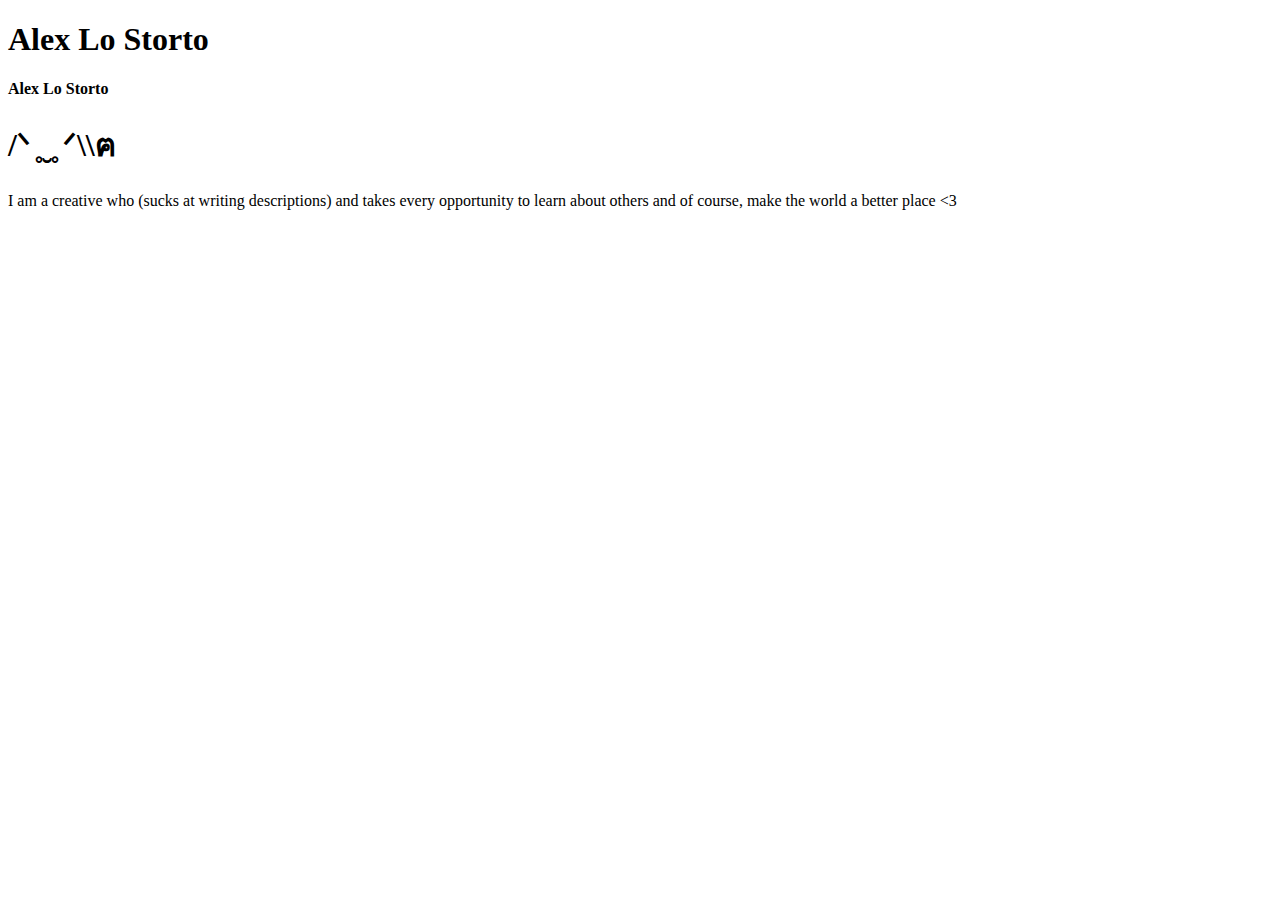
==== index.html @ 3726cffb "Create index.html" ====
<!DOCTYPE html>

<html lang="en">

<head>

    <meta charset="UTF-8">

    <link rel="stylesheet" href="main.css">

    <link rel="stylesheet" href="styles.css">

    <link rel="preconnect" href="https://fonts.googleapis.com">

    <link rel="preconnect" href="https://fonts.gstatic.com" crossorigin>

    <link href="https://fonts.googleapis.com/css2?family=Jost&display=swap" rel="stylesheet">

    <meta http-equiv="X-UA-Compatible" content="IE=edge">

    <meta name="viewport" content="width=, initial-scale=1.0">

    <script src="app.js" defer></script>

    <title>Alex lo Storto</title>

</head>

<body>

    <div class="intro">

        <h1 class='logo-header'>

            <span class="logo">Alex</span>

            <span class="logo">Lo</span>

            <span class="logo">Storto</span>

        </h1>

    </div>

    

    <div class="main">

        <header>

            <h4>Alex Lo Storto</h4>

        </header>

        <div class="view">

            <h1 class='quote'>/ᐠ ̥  ̮  ̥ ᐟ\\ฅ</h1>

            <div>I am a creative who (sucks at writing descriptions) and takes every opportunity to learn about others and of course, make the world a better place <3</div>

        </div>

    </div>

</body>

</html>
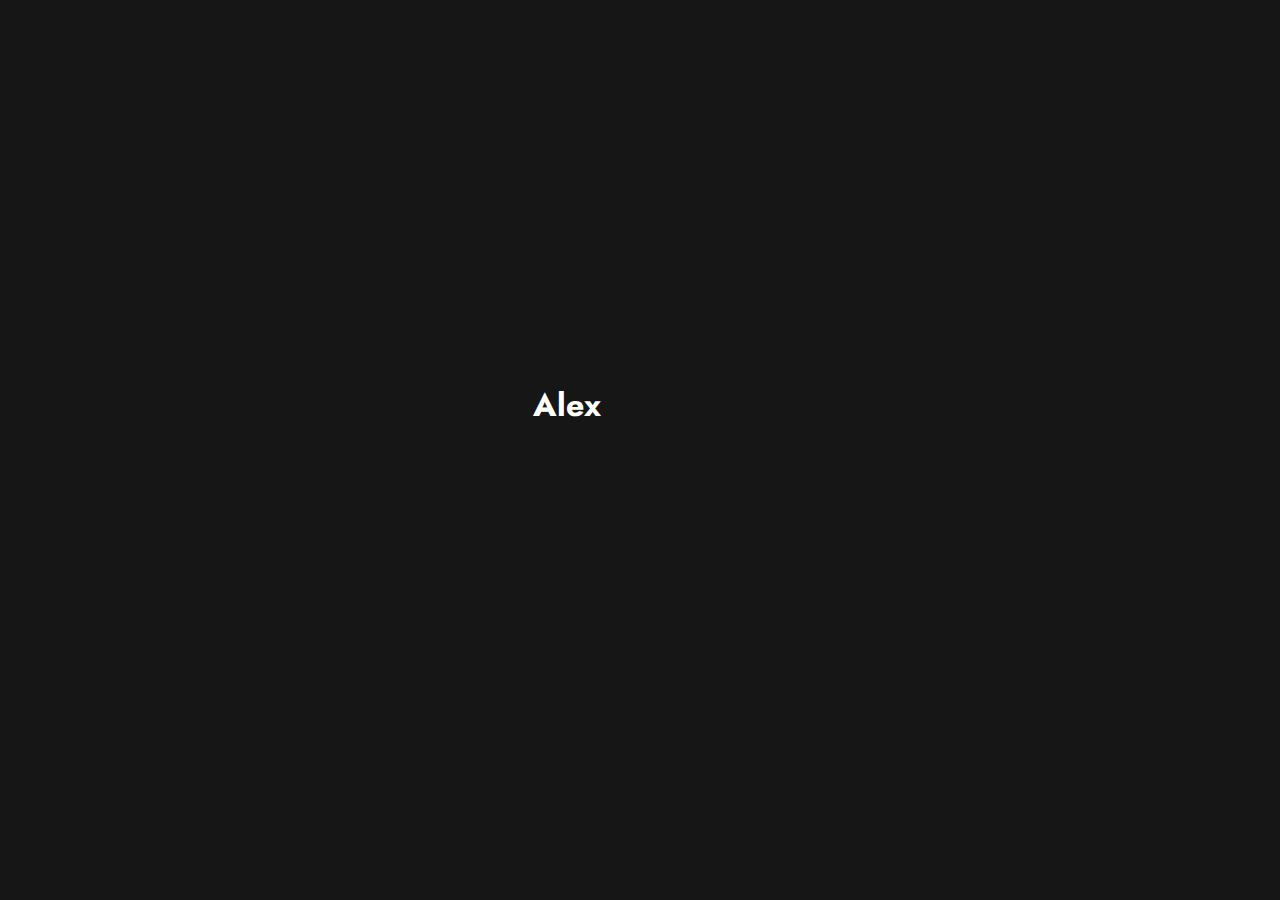
==== commit df39a2ec: "Update index.html" ====
--- a/index.html
+++ b/index.html
@@ -15,7 +15,10 @@
     <link rel="preconnect" href="https://fonts.gstatic.com" crossorigin>
 
     <link href="https://fonts.googleapis.com/css2?family=Jost&display=swap" rel="stylesheet">
-
+    <link rel="apple-touch-icon" sizes="180x180" href="/apple-touch-icon.png">
+    <link rel="icon" type="image/png" sizes="32x32" href="/favicon-32x32.png">
+    <link rel="icon" type="image/png" sizes="16x16" href="/favicon-16x16.png">
+    <link rel="manifest" href="/site.webmanifest">
     <meta http-equiv="X-UA-Compatible" content="IE=edge">
 
     <meta name="viewport" content="width=, initial-scale=1.0">
--- a/styles.css
+++ b/styles.css
@@ -0,0 +1,175 @@
+:root {
+
+    --lightest: #E79E4F;
+
+    --lighter: #A05344;
+
+    --dark: #734046;
+
+    --darkest: #321F28;
+
+}
+
+
+
+* {
+
+    margin: 0;
+
+    padding: 0;
+
+    box-sizing: border-box;
+
+    font-family: 'Jost', sans-serif;
+
+}
+
+
+
+/* Splash screen */
+
+.intro {
+
+    position: fixed;
+
+    z-index: 1;
+
+    left: 0;
+
+    top: 0;
+
+    width: 100%;
+
+    height: 100vh;
+
+    background-color: #161616;
+
+    transition: 1s;
+
+}
+
+
+
+.logo-header {
+
+    position: absolute;
+
+    top: 45%;
+
+    left: 50%;
+
+    transform: translate(-50%, -50%);
+
+    color: #ffffff;
+
+}
+
+
+
+.logo {
+
+    position: relative;
+
+    display: inline-block;
+
+    bottom: -30px;
+
+    opacity: 0;
+
+}
+
+
+
+.logo.active {
+
+    bottom: 0px;
+
+    opacity: 1;
+
+    transition: cubic-bezier(0.45, 0, 0.55, 1) 1s;
+
+}
+
+
+
+.logo.fade {
+
+    bottom: 150px;
+
+    opacity: 0;
+
+    transition: cubic-bezier(0.45, 0, 0.55, 1) 1s;
+
+}
+
+
+
+/* Main view */
+
+.main {
+
+    background-color: var(--lightest);
+
+    height: 100vh;
+
+}
+
+
+
+.view {
+
+    position: relative;
+
+    display: flex;
+
+    flex-direction: column;
+
+    justify-content: center;
+
+    padding: 0rem 1.5rem 1rem 1rem;
+
+    text-align: center;
+
+}
+
+
+
+.quote {
+
+    padding-bottom: 0.5rem;
+
+}
+
+
+
+header {
+
+    position: relative;
+
+    left: 0;
+
+    top: 0;
+
+    width: 100%;
+
+    height: 80px;
+
+    background-color: var(--lightest);
+
+}
+
+
+
+header h4 {
+
+    position: absolute;
+
+    color: var(--darkest);
+
+    left: 10%;
+
+    bottom: 1rem;
+
+    font-size: 1.6rem;
+
+}
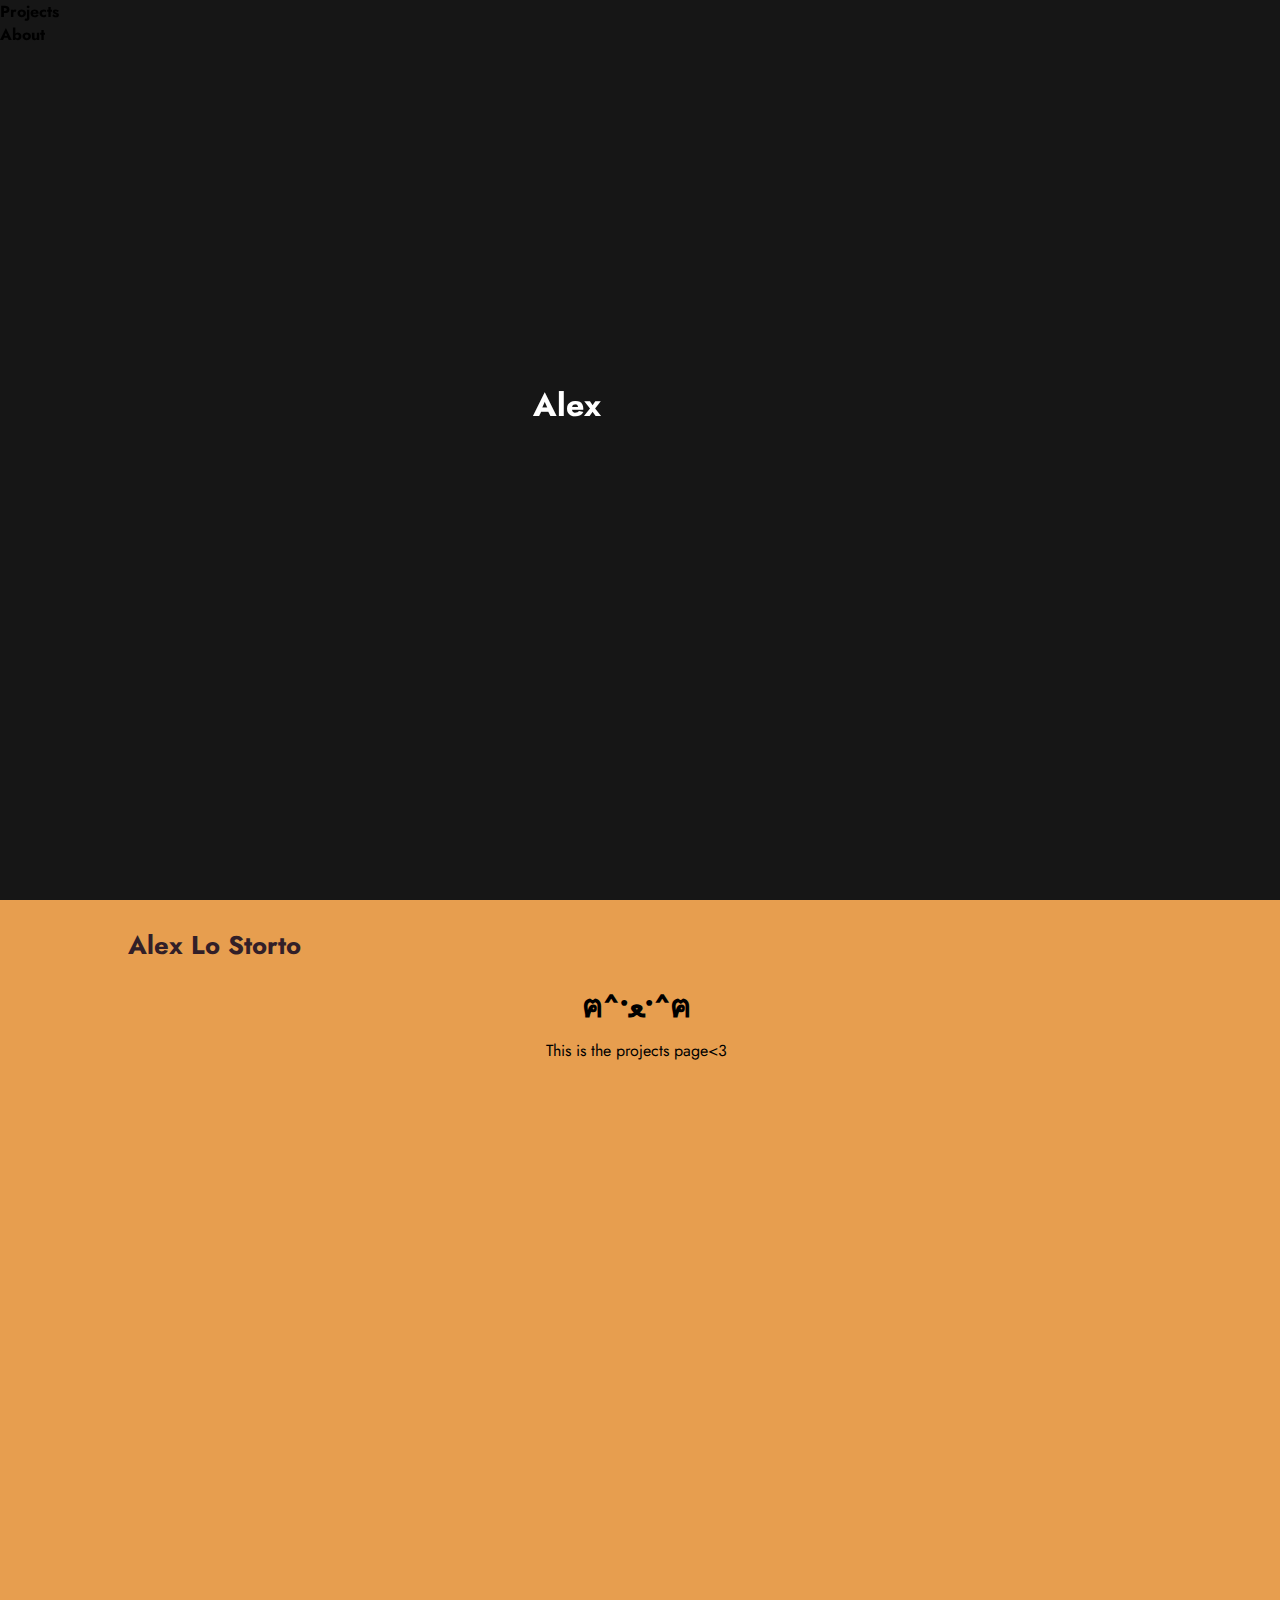
==== commit 4f19afc5: "Update index.html" ====
--- a/index.html
+++ b/index.html
@@ -1,70 +1,53 @@
 <!DOCTYPE html>
-
 <html lang="en">
-
 <head>
-
     <meta charset="UTF-8">
-
     <link rel="stylesheet" href="main.css">
-
     <link rel="stylesheet" href="styles.css">
-
     <link rel="preconnect" href="https://fonts.googleapis.com">
-
     <link rel="preconnect" href="https://fonts.gstatic.com" crossorigin>
-
     <link href="https://fonts.googleapis.com/css2?family=Jost&display=swap" rel="stylesheet">
-    <link rel="apple-touch-icon" sizes="180x180" href="/apple-touch-icon.png">
-    <link rel="icon" type="image/png" sizes="32x32" href="/favicon-32x32.png">
-    <link rel="icon" type="image/png" sizes="16x16" href="/favicon-16x16.png">
-    <link rel="manifest" href="/site.webmanifest">
     <meta http-equiv="X-UA-Compatible" content="IE=edge">
-
-    <meta name="viewport" content="width=, initial-scale=1.0">
-
+    <meta name="viewport" content="width=device-width, initial-scale=1.0">
     <script src="app.js" defer></script>
-
     <title>Alex lo Storto</title>
-
 </head>
-
 <body>
-
     <div class="intro">
-
+        <div class='projects category'>
+            <div class="projects-circle">
+                <b>Projects</b>
+            </div>
+        </div>
+        <div class='about category'>
+            <div class="about-circle">
+                <b>About</b>
+            </div>
+        </div>
         <h1 class='logo-header'>
-
             <span class="logo">Alex</span>
-
             <span class="logo">Lo</span>
-
             <span class="logo">Storto</span>
-
         </h1>
-
     </div>
-
     
-
-    <div class="main">
-
+    <div class="main about-page">
         <header>
-
             <h4>Alex Lo Storto</h4>
-
         </header>
-
         <div class="view">
-
             <h1 class='quote'>/ᐠ ̥  ̮  ̥ ᐟ\\ฅ</h1>
-
             <div>I am a creative who (sucks at writing descriptions) and takes every opportunity to learn about others and of course, make the world a better place <3</div>
-
         </div>
-
     </div>
-
+    <div class="main projects-page">
+        <header>
+            <h4>Alex Lo Storto</h4>
+        </header>
+        <div class="view">
+            <h1 class='quote'>ฅ^•ﻌ•^ฅ</h1>
+            <div>This is the projects page<3</div>
+        </div>
+    </div>
 </body>
-
 </html>
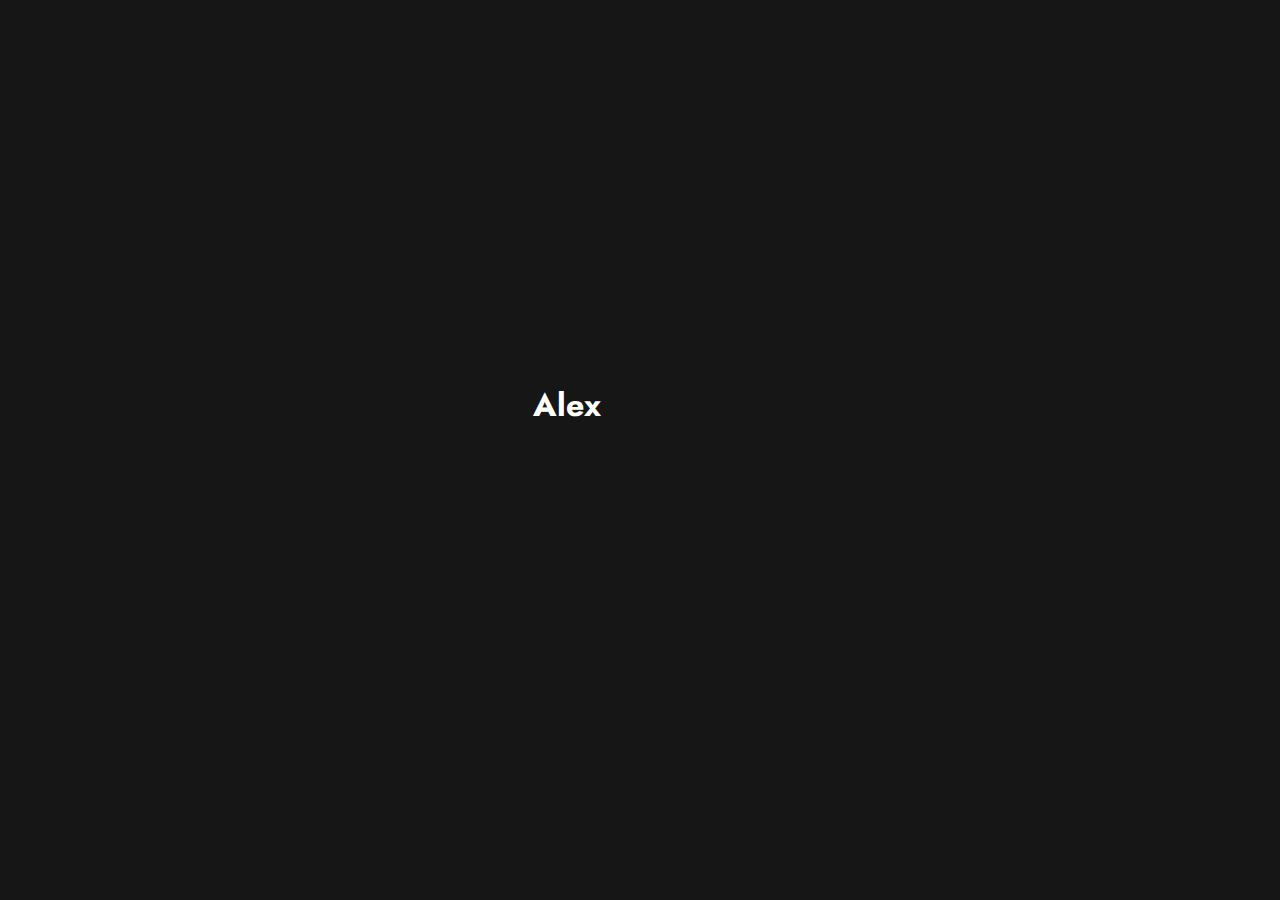
==== commit 036d8fcb: "Update index.html" ====
--- a/index.html
+++ b/index.html
@@ -2,7 +2,10 @@
 <html lang="en">
 <head>
     <meta charset="UTF-8">
-    <link rel="stylesheet" href="main.css">
+    <link rel="apple-touch-icon" sizes="180x180" href="/apple-touch-icon.png">
+    <link rel="icon" type="image/png" sizes="32x32" href="/favicon-32x32.png">
+    <link rel="icon" type="image/png" sizes="16x16" href="/favicon-16x16.png">
+    <link rel="manifest" href="/site.webmanifest">
     <link rel="stylesheet" href="styles.css">
     <link rel="preconnect" href="https://fonts.googleapis.com">
     <link rel="preconnect" href="https://fonts.gstatic.com" crossorigin>
--- a/styles.css
+++ b/styles.css
@@ -1,175 +1,251 @@
 :root {
-
     --lightest: #E79E4F;
-
     --lighter: #A05344;
-
     --dark: #734046;
-
     --darkest: #321F28;
-
-}
-
-
+}
 
 * {
-
     margin: 0;
-
     padding: 0;
-
     box-sizing: border-box;
-
     font-family: 'Jost', sans-serif;
-
-}
-
-
+}
 
 /* Splash screen */
-
 .intro {
-
     position: fixed;
-
     z-index: 1;
-
     left: 0;
-
     top: 0;
-
     width: 100%;
-
     height: 100vh;
-
     background-color: #161616;
-
     transition: 1s;
-
-}
-
-
+}
 
 .logo-header {
-
-    position: absolute;
-
+    position: absolute;
+    white-space: nowrap;
     top: 45%;
-
     left: 50%;
-
     transform: translate(-50%, -50%);
-
     color: #ffffff;
-
-}
-
-
+}
 
 .logo {
-
     position: relative;
-
     display: inline-block;
-
     bottom: -30px;
-
-    opacity: 0;
-
-}
-
-
+    opacity: 0;
+}
 
 .logo.active {
-
     bottom: 0px;
-
     opacity: 1;
-
     transition: cubic-bezier(0.45, 0, 0.55, 1) 1s;
-
-}
-
-
+}
+
+.category {
+    border-radius: 100%;
+    transition: box-shadow 0.3s, opacity 2s
+}
+
+.category > div {
+    display: flex;
+    justify-content: center;
+    align-items: center;
+    width: 100%;
+    height: 100%;
+    border-radius: 100%;
+    transition: ease-in-out 0.3s;
+}
+
+.projects {
+    opacity: 0;
+    position: absolute;
+    width: 5rem;
+    height: 5rem;
+    background-color: #FFA500;
+    animation: float2 6s ease-in-out infinite;
+}
+
+.projects-circle {
+    background-color: #FFA500;
+}
+
+.projects-circle:hover {
+    box-shadow: 0px 0px 20px 0px #FFA500;
+    cursor: pointer;
+}
+
+.projects.active {
+    opacity: 1;
+}
+
+.about {
+    opacity: 0;
+    position: absolute;
+    width: 4rem;
+    height: 4rem;
+    background-color: #BF40BF;
+    animation: float 6s ease-in-out infinite;
+}
+
+.about-circle {
+    background-color: #BF40BF;
+}
+
+.about.active {
+    opacity: 1;
+}
+
+.about-circle:hover {
+    box-shadow: 0px 0px 20px 0px #BF40BF;
+    cursor: pointer;
+}
 
 .logo.fade {
-
     bottom: 150px;
-
-    opacity: 0;
-
+    opacity: 0;
     transition: cubic-bezier(0.45, 0, 0.55, 1) 1s;
-
-}
-
-
+}
+
+@keyframes float {
+    0% {
+        box-shadow: 0px 0px 20px 0px rgba(191, 64, 191, 0.6);
+        transform: translateY(0px);
+    }
+
+    50% {
+        box-shadow: 0px 10px 20px 0px rgba(191, 64, 191, 0.2);
+        transform: translateY(-10px);
+    }
+
+    100% {
+        box-shadow: 0px 0px 20px 0px rgba(191, 64, 191, 0.6);
+        transform: translateY(0px);
+    }
+}
+
+@keyframes float2 {
+    0% {
+        box-shadow: 0px 0px 20px 0px rgba(255, 165, 0, 0.6);
+        transform: translateY(0px);
+    }
+
+    50% {
+        box-shadow: 0px 10px 20px 0px rgba(255, 165, 0, 0.2);
+        transform: translateY(-10px);
+    }
+
+    100% {
+        box-shadow: 0px 0px 20px 0px rgba(255, 165, 0, 0.6);
+        transform: translateY(0px);
+    }
+}
+
+@media (max-width: 2000px) {
+    .about {
+        left: 20%;
+        top: 53%;
+    }
+
+    .projects {
+        left: 75%;
+        top: 30%;
+    }
+}
+
+@media (max-width: 1500px) {
+    .about {
+        left: 15%;
+        top: 53%;
+    }
+
+    .projects {
+        left: 80%;
+        top: 30%;
+    }
+}
+
+@media (max-width: 1000px) {
+    .about {
+        left: 10%;
+        top: 53%;
+    }
+
+    .projects {
+        left: 80%;
+        top: 30%;
+    }
+}
+
+@media (max-width: 500px) {
+    .about {
+        left: 10%;
+        top: 53%;
+    }
+
+    .projects {
+        left: 70%;
+        top: 30%;
+    }
+}
+
+@media (max-width: 300px) {
+    .about {
+        left: 10%;
+        top: 55%;
+    }
+
+    .projects {
+        left: 65%;
+        top: 27%;
+    }
+}
 
 /* Main view */
-
 .main {
-
+    display: none;
     background-color: var(--lightest);
-
     height: 100vh;
-
-}
-
-
+}
+
+.about-page.active {
+    display: block;
+}
+
+.projects-page.active {
+    display: block;
+}
 
 .view {
-
     position: relative;
-
     display: flex;
-
     flex-direction: column;
-
     justify-content: center;
-
     padding: 0rem 1.5rem 1rem 1rem;
-
     text-align: center;
-
-}
-
-
+}
 
 .quote {
-
     padding-bottom: 0.5rem;
-
-}
-
-
+}
 
 header {
-
     position: relative;
-
     left: 0;
-
     top: 0;
-
     width: 100%;
-
     height: 80px;
-
     background-color: var(--lightest);
-
-}
-
-
+}
 
 header h4 {
-
-    position: absolute;
-
+    position: absolute;
     color: var(--darkest);
-
     left: 10%;
-
     bottom: 1rem;
-
     font-size: 1.6rem;
-
-}
+}
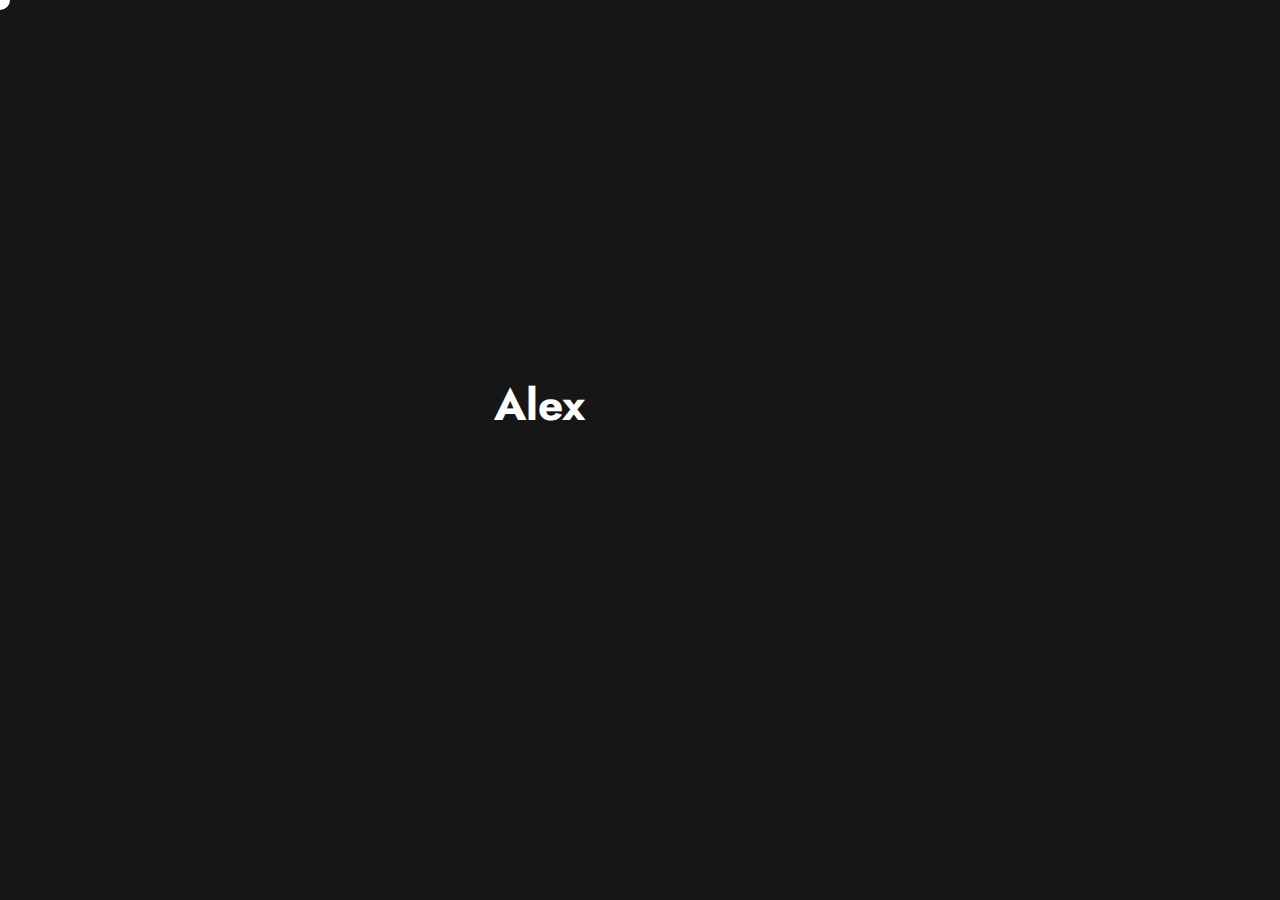
==== commit 78e6444a: "Update index.html" ====
--- a/index.html
+++ b/index.html
@@ -1,56 +1,119 @@
 <!DOCTYPE html>
 <html lang="en">
-<head>
-    <meta charset="UTF-8">
-    <link rel="apple-touch-icon" sizes="180x180" href="/apple-touch-icon.png">
-    <link rel="icon" type="image/png" sizes="32x32" href="/favicon-32x32.png">
-    <link rel="icon" type="image/png" sizes="16x16" href="/favicon-16x16.png">
-    <link rel="manifest" href="/site.webmanifest">
-    <link rel="stylesheet" href="styles.css">
-    <link rel="preconnect" href="https://fonts.googleapis.com">
-    <link rel="preconnect" href="https://fonts.gstatic.com" crossorigin>
-    <link href="https://fonts.googleapis.com/css2?family=Jost&display=swap" rel="stylesheet">
-    <meta http-equiv="X-UA-Compatible" content="IE=edge">
-    <meta name="viewport" content="width=device-width, initial-scale=1.0">
+  <head>
+    <meta charset="UTF-8" />
+    <link rel="apple-touch-icon" sizes="180x180" href="/apple-touch-icon.png" />
+    <link rel="icon" type="image/png" sizes="32x32" href="/favicon-32x32.png" />
+    <link rel="icon" type="image/png" sizes="16x16" href="/favicon-16x16.png" />
+    <link rel="manifest" href="/site.webmanifest" />
+    <link rel="stylesheet" href="styles.css" />
+    <link rel="preconnect" href="https://fonts.googleapis.com" />
+    <link rel="preconnect" href="https://fonts.gstatic.com" crossorigin />
+    <link
+      href="https://fonts.googleapis.com/css2?family=Jost&display=swap"
+      rel="stylesheet"
+    />
+    <meta http-equiv="X-UA-Compatible" content="IE=edge" />
+    <meta name="viewport" content="width=device-width, initial-scale=1.0" />
     <script src="app.js" defer></script>
     <title>Alex lo Storto</title>
-</head>
-<body>
+  </head>
+  <body>
     <div class="intro">
-        <div class='projects category'>
-            <div class="projects-circle">
-                <b>Projects</b>
-            </div>
+      <div class="quote"></div>
+      <div class="projects category">
+        <div class="projects-circle">
+          <b>Projects</b>
         </div>
-        <div class='about category'>
-            <div class="about-circle">
-                <b>About</b>
-            </div>
+      </div>
+      <div class="about category">
+        <div class="about-circle">
+          <b>About</b>
         </div>
-        <h1 class='logo-header'>
-            <span class="logo">Alex</span>
-            <span class="logo">Lo</span>
-            <span class="logo">Storto</span>
-        </h1>
+      </div>
+      <h1 class="logo-header">
+        <span class="logo">Alex</span>
+        <span class="logo">Lo</span>
+        <span class="logo">Storto</span>
+      </h1>
     </div>
-    
+
     <div class="main about-page">
-        <header>
-            <h4>Alex Lo Storto</h4>
-        </header>
-        <div class="view">
-            <h1 class='quote'>/ᐠ ̥  ̮  ̥ ᐟ\\ฅ</h1>
-            <div>I am a creative who (sucks at writing descriptions) and takes every opportunity to learn about others and of course, make the world a better place <3</div>
-        </div>
+      <header>
+        <h4>Alex Lo Storto</h4>
+      </header>
+      <div class="view">
+        <h1 class="heading">/ᐠ ̥ ̮ ̥ ᐟ\\ฅ</h1>
+        <p>
+          I am a creative who (sucks at writing descriptions) and takes every
+          opportunity to learn about others and of course, make the world a
+          better place &lt;3
+        </p>
+      </div>
     </div>
     <div class="main projects-page">
-        <header>
-            <h4>Alex Lo Storto</h4>
-        </header>
-        <div class="view">
-            <h1 class='quote'>ฅ^•ﻌ•^ฅ</h1>
-            <div>This is the projects page<3</div>
-        </div>
+      <header>
+        <h4 class="header-name">Alex Lo Storto</h4>
+        <h4 class="header-cat">ฅ^•ﻌ•^ฅ</h4>
+      </header>
+      <div class="view">
+        <h1>Sparx Maths Extension</h1>
+        <p>
+          An extension created to increase the learning efficiency of students
+          learning via SparxMaths.
+        </p>
+        <h3>Features</h3>
+        <ul>
+          <li>3 pre-defined colour themes top choose from</li>
+          <li>Stores the answer with the bookwork code</li>
+          <li>Highlights stored answer when there is a bookwork check</li>
+        </ul>
+        <h3 class="sub-header-extra">How to Install</h3>
+        <p>
+          Firstly, you need to click this
+          <a
+            download="SparxMaths Extension"
+            href="Projects/SparxMaths/SparxMaths_Extension.zip"
+            >link</a
+          >
+          to download the .zip file.
+        </p>
+        <p>
+          Next, extract the files from the .zip file and move them to a separate
+          folder. <br />
+          Make sure this folder is in a location you can access.
+        </p>
+        <p>
+          Now go to
+          <a target="_blank" href="chrome://extensions/">Chrome Extensions</a>
+          and enable 'Developer mode' in the top right corner of the screen.
+        </p>
+        <img
+          src="Projects/SparxMaths/Developer_Mode.PNG"
+          alt="Developer button check button"
+          style="width: 20%"
+        />
+        <p>
+          Click on 'load unpacked' at the top left corner of the screen and
+          navigate to the folder where you saved the extension.
+        </p>
+        <img
+          src="Projects/SparxMaths/Load_Unpacked.PNG"
+          alt="Load unpacked button"
+          style="width: 30%"
+        />
+        <p>
+          Pin the SparxMaths Extension to access the colour theme options and
+          make sure to reload SparxMaths before using the extension.
+        </p>
+        <img
+          src="Projects/SparxMaths/Pin_Extension.PNG"
+          alt="Pin extension button"
+          style="width: 50%"
+        />
+      </div>
     </div>
-</body>
+
+    <div class="cursor"></div>
+  </body>
 </html>
--- a/styles.css
+++ b/styles.css
@@ -5,11 +5,32 @@
     --darkest: #321F28;
 }
 
+body {
+    font-size: 100%;
+    overflow-x: hidden;
+}
+
 * {
     margin: 0;
     padding: 0;
     box-sizing: border-box;
     font-family: 'Jost', sans-serif;
+    cursor: none;
+}
+
+.cursor {
+    display: none;
+    position: fixed;
+    left: 0;
+    top: 0;
+    width: 20px;
+    height: 20px;
+    border-radius: 100%;
+    background-color: white;
+    z-index: 1;
+    transform: translate(-50%, -50%);
+    transition: background-color 1s;
+    pointer-events: none;
 }
 
 /* Splash screen */
@@ -24,7 +45,21 @@
     transition: 1s;
 }
 
+.quote {
+    position: absolute;
+    top: 50%;
+    left: 50%;
+    color: white;
+    transform: translate(-50%, -50%);
+    transition: ease-in-out 2s;
+}
+
+.quote.fade {
+    opacity: 0;
+}
+
 .logo-header {
+    font-size: 2.5rem;
     position: absolute;
     white-space: nowrap;
     top: 45%;
@@ -62,6 +97,7 @@
 }
 
 .projects {
+    z-index: 3;
     opacity: 0;
     position: absolute;
     width: 5rem;
@@ -71,12 +107,16 @@
 }
 
 .projects-circle {
+    z-index: inherit;
     background-color: #FFA500;
 }
 
 .projects-circle:hover {
     box-shadow: 0px 0px 20px 0px #FFA500;
-    cursor: pointer;
+}
+
+.projects-circle:hover ~ .cursor {
+    background-color: #FFA500;
 }
 
 .projects.active {
@@ -102,7 +142,6 @@
 
 .about-circle:hover {
     box-shadow: 0px 0px 20px 0px #BF40BF;
-    cursor: pointer;
 }
 
 .logo.fade {
@@ -155,6 +194,10 @@
         left: 75%;
         top: 30%;
     }
+
+    html {
+        font-size: 120%;
+    }
 }
 
 @media (max-width: 1500px) {
@@ -167,6 +210,10 @@
         left: 80%;
         top: 30%;
     }
+
+    html {
+        font-size: 110%;
+    }
 }
 
 @media (max-width: 1000px) {
@@ -179,6 +226,10 @@
         left: 80%;
         top: 30%;
     }
+
+    html {
+        font-size: 100%;
+    }
 }
 
 @media (max-width: 500px) {
@@ -191,6 +242,10 @@
         left: 70%;
         top: 30%;
     }
+
+    html {
+        font-size: 80%;
+    }
 }
 
 @media (max-width: 300px) {
@@ -202,6 +257,10 @@
     .projects {
         left: 65%;
         top: 27%;
+    }
+
+    html {
+        font-size: 70%;
     }
 }
 
@@ -225,11 +284,11 @@
     display: flex;
     flex-direction: column;
     justify-content: center;
-    padding: 0rem 1.5rem 1rem 1rem;
+    padding: 0 10% 1rem 10%;
     text-align: center;
 }
 
-.quote {
+.heading {
     padding-bottom: 0.5rem;
 }
 
@@ -238,14 +297,14 @@
     left: 0;
     top: 0;
     width: 100%;
-    height: 80px;
+    height: fit-content;
     background-color: var(--lightest);
 }
 
 header h4 {
-    position: absolute;
+    position: relative;
     color: var(--darkest);
     left: 10%;
-    bottom: 1rem;
+    padding: 1rem 0;
     font-size: 1.6rem;
 }
